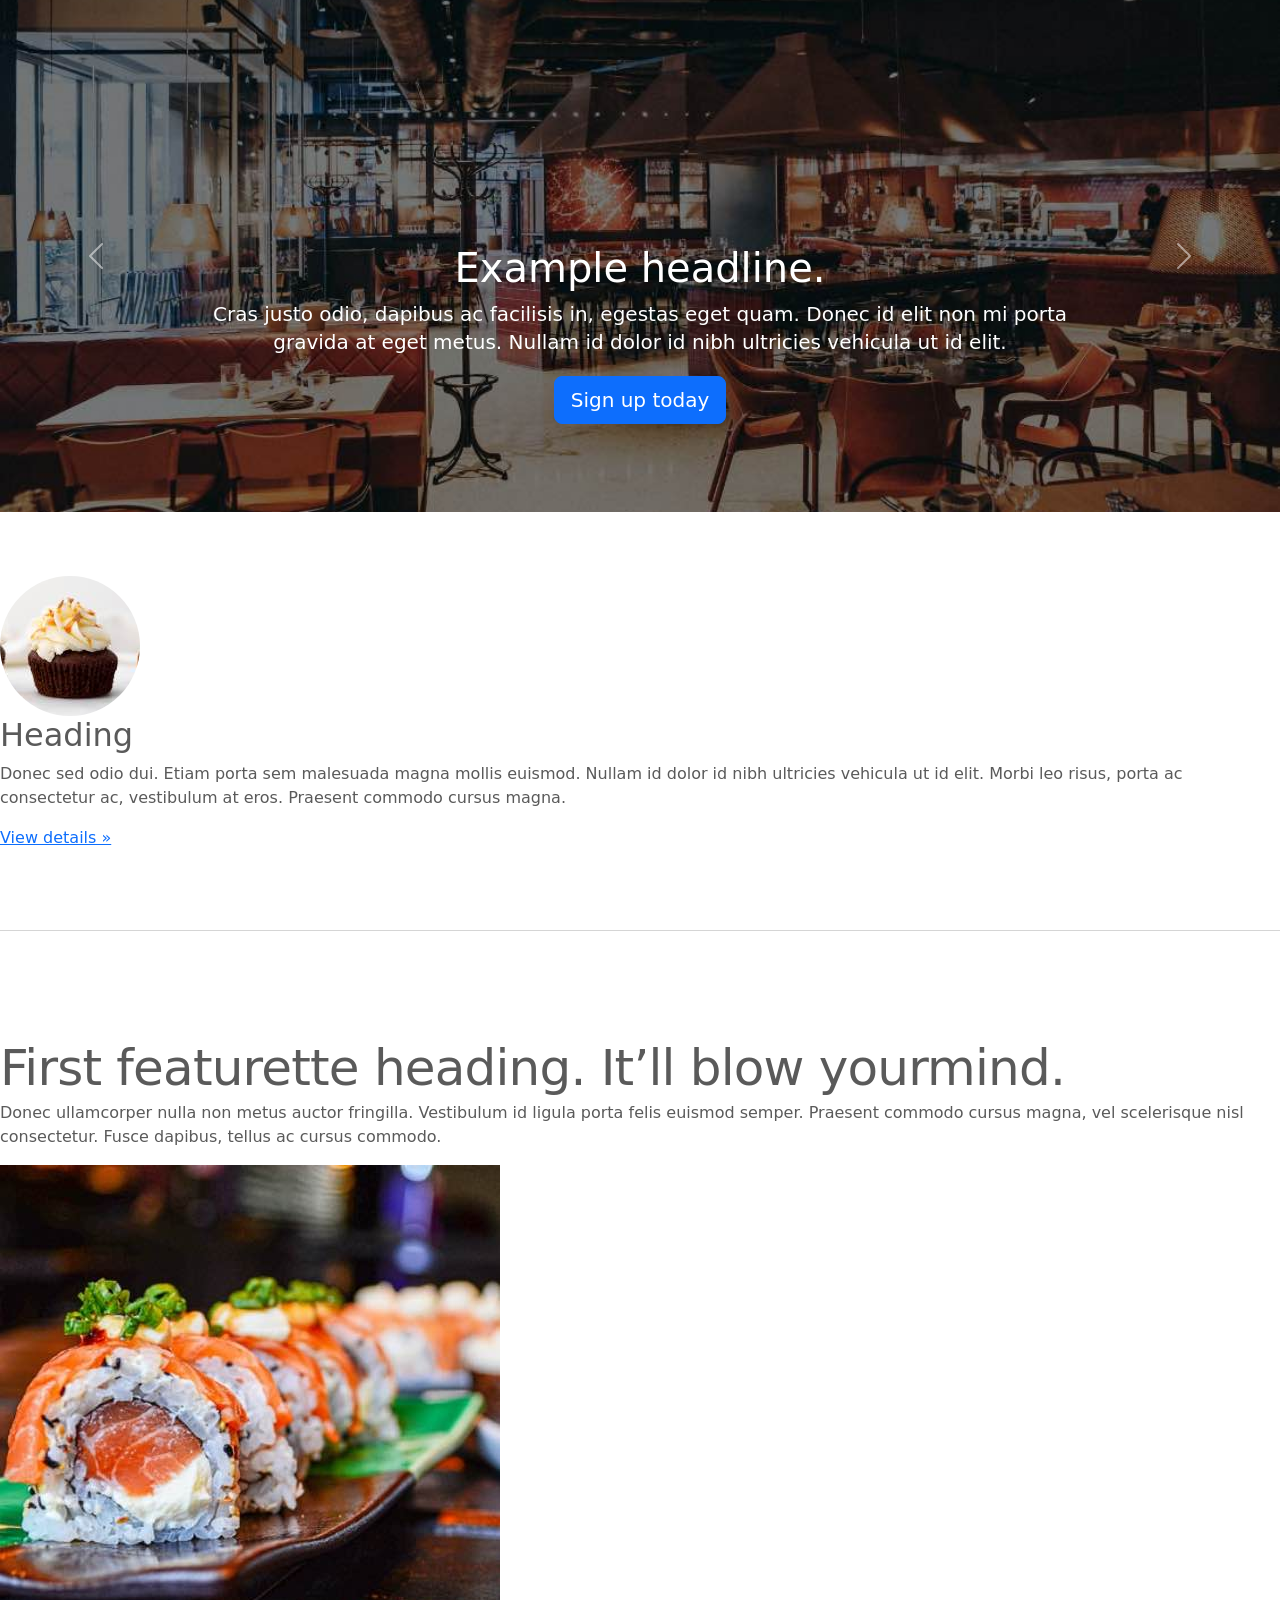
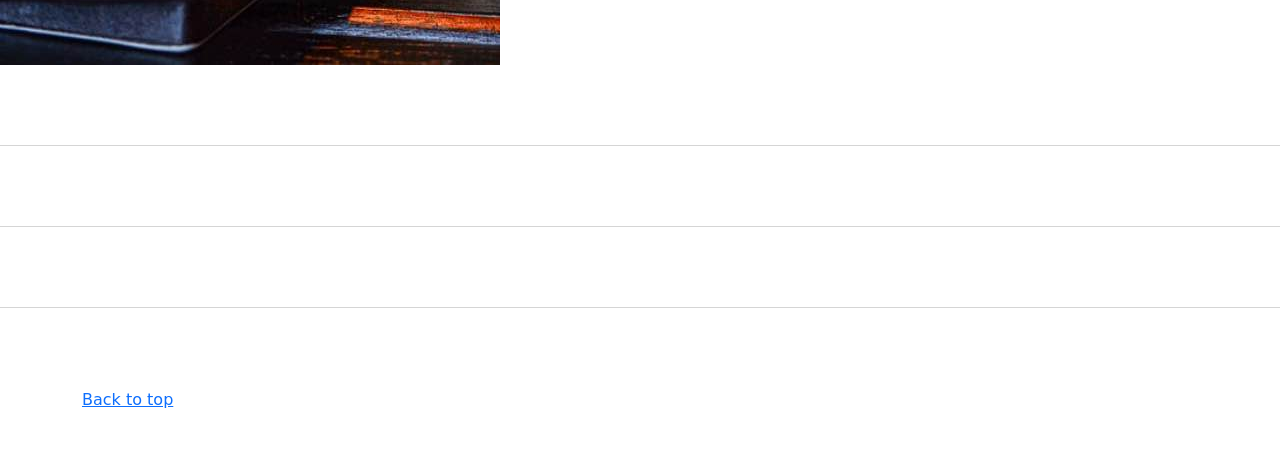
==== kadai_003/index_for_student.html @ 4b8fd2c6 "Add files via upload" ====
<!doctype html>
<html lang="en">
  <head>
    <meta charset="utf-8">
    <meta name="viewport" content="width=device-width, initial-scale=1">
    <meta name="description" content="">
    <meta name="author" content="Mark Otto, Jacob Thornton, and Bootstrap contributors">
    <meta name="generator" content="Hugo 0.79.0">
    <title>Carousel Template · Bootstrap v5.0</title>
    <link rel="canonical" href="https://getbootstrap.com/docs/5.0/examples/carousel/">
    <!-- ************************************************ bootstrap.min.cssの読み込み -->
     <link href="https://cdn.jsdelivr.net/npm/bootstrap@5.0.0-beta1/dist/css/bootstrap.min.css" rel="stylesheet" integrity="sha384-giJF6kkoqNQ00vy+HMDP7azOuL0xtbfIcaT9wjKHr8RbDVddVHyTfAAsrekwKmP1" crossorigin="anonymous">
    <!-- ************************************************ carousel.cssの読み込み -->
    <link href="carousel.css" rel="stylesheet">
    <!-- ************************************************ bootstrap.bundle.min.jsの読み込み -->
        <script src="https://cdn.jsdelivr.net/npm/bootstrap@5.0.0-beta1/dist/js/bootstrap.bundle.min.js" integrity="sha384-ygbV9kiqUc6oa4msXn9868pTtWMgiQaeYH7/t7LECLbyPA2x65Kgf80OJFdroafW" crossorigin="anonymous" defer></script>
  </head>
  <body>
    <main>
      <!-- ************************************************ カールセル開始 -->
      <!-- <div id="myCarousel" class="carousel slide" data-bs-ride="carousel"> -->
        <div id="carouselExampleControls" class="carousel slide" data-bs-ride="carousel">

         <!-- <div class="carousel-inner"> -->
         <div class="carousel-inner">

          <!-- <div class="carousel-item active"> -->
          <div class="carousel-item active">
            <img src="img/top_1.jpg" class="d-block w-100" alt="サンプル画像1">
            <div class="container">
              <!-- <div class="carousel-caption"> -->
              <div class="carousel-caption">
                <h1>Example headline.</h1>
                <p>Cras justo odio, dapibus ac facilisis in, egestas eget quam. Donec id elit non mi porta gravida at eget
                  metus. Nullam id dolor id nibh ultricies vehicula ut id elit.</p>
                <!-- <p><a class="btn btn-lg btn-primary" href="#" role="button">Sign up today</a></p> -->
                <p><a class="btn btn-lg btn-primary" href="#" role="button">Sign up today</a></p>
              </div>
            </div>
          </div>

          <div class="carousel-item">
            <img src="img/top_2.jpg" class="d-block w-100" alt="...">
            <div class="container">
              <div class="carousel-caption">
                <h1>Example headline.</h1>
                <p>Cras justo odio, dapibus ac facilisis in, egestas eget quam. Donec id elit non mi porta gravida at eget
                  metus. Nullam id dolor id nibh ultricies vehicula ut id elit.</p>
                <!-- <p><a class="btn btn-lg btn-primary" href="#" role="button">Sign up today</a></p> -->
                <p><a class="btn btn-lg btn-primary" href="#" role="button">Sign up today</a></p>
             </div>
           </div>
         </div>

         <div class="carousel-item">
            <img src="img/top_3.jpg" class="d-block w-100" alt="...">
            <div class="container">
              <div class="carousel-caption">
                <h1>Example headline.</h1>
                <p>Cras justo odio, dapibus ac facilisis in, egestas eget quam. Donec id elit non mi porta gravida at eget
                  metus. Nullam id dolor id nibh ultricies vehicula ut id elit.</p>
                <!-- <p><a class="btn btn-lg btn-primary" href="#" role="button">Sign up today</a></p> -->
                <p><a class="btn btn-lg btn-primary" href="#" role="button">Sign up today</a></p>
             </div>
           </div>
         </div>

        </div>

        <button class="carousel-control-prev" type="button" data-bs-target="#carouselExampleControls" data-bs-slide="prev">
         <span class="carousel-control-prev-icon" aria-hidden="true"></span>
         <span class="visually-hidden">Previous</span>
        </button>
        <button class="carousel-control-next" type="button" data-bs-target="#carouselExampleControls" data-bs-slide="next">
         <span class="carousel-control-next-icon" aria-hidden="true"></span>
         <span class="visually-hidden">Next</span>
       </button>

      </div>
      <!-- ************************************************ カールセル終了 -->
      <!-- <div class="container marketing"> -->
      <div class="">
        <!-- <div class="row"> -->
        <div class="">
          <!-- <div class="col-lg-4"> -->
          <div class="">
            <img src="img/cake.jpg" class="rounded-circle" alt="サンプル画像2">
            <h2>Heading</h2>
            <p>Donec sed odio dui. Etiam porta sem malesuada magna mollis euismod. Nullam id dolor id nibh ultricies
              vehicula ut id elit. Morbi leo risus, porta ac consectetur ac, vestibulum at eros. Praesent commodo cursus
              magna.</p>
            <!-- <p><a class="btn btn-secondary" href="#" role="button">View details &raquo;</a></p> -->
            <p><a class="" href="#" role="button">View details &raquo;</a></p>
          </div>
        </div>
        <hr class="featurette-divider">
        <!-- <div class="row"> -->
        <div class="">
          <!-- <div class="col-md-7"> -->
          <div class="">
            <!-- <h2 class="featurette-heading">First featurette heading. <span class="text-muted">It’ll blow yourmind.</span> -->
            <h2 class="featurette-heading">First featurette heading. <span class="">It’ll blow yourmind.</span></h2>
            <!-- <p class="lead">Donec ullamcorper nulla non metus auctor fringilla. Vestibulum id ligula porta felis
              euismod
              semper. Praesent commodo cursus magna, vel scelerisque nisl consectetur. Fusce dapibus, tellus ac cursus
              commodo.</p> -->
            <p class="">
              Donec ullamcorper nulla non metus auctor fringilla. Vestibulum id ligula porta felis
              euismod
              semper. Praesent commodo cursus magna, vel scelerisque nisl consectetur. Fusce dapibus, tellus ac cursus
              commodo.
            </p>
          </div>
          <!-- <div class="col-md-5"> -->
          <div class="">
            <!-- <img src="img/sushi.jpg" class="img-fluid" alt=""> -->
            <img src="img/sushi.jpg" class="" alt="サンプル画像3">
          </div>
        </div>
        <hr class="featurette-divider">
        <!-- ここにもう一つ左右を反転させたものを作ります。 -->
        <hr class="featurette-divider">
        <!-- ここにもう一つ左右を反転させたものを作ります。 -->
        <hr class="featurette-divider">
        <footer class="container">
          <!-- <p class="float-end"><a href="#">Back to top</a></p> -->
          <p class=""><a href="#">Back to top</a></p>
        </footer>
      </div>
    </main>
  </body>

</html>
---- kadai_003/carousel.css ----
/* ----------------------------------------------- 全体の文字色修正と下部の余白の調整 */
body {
  /* padding-top: 3rem; */
  padding-bottom: 3rem;
  color: #5a5a5a;
}

/* ----------------------------------------------- カルーセルのカスタマイズ */
.carousel {
  margin-bottom: 4rem;
}

.carousel-caption {
  bottom: 3rem;
  z-index: 10;
}

.carousel-item {
  height: 32rem;
  position: relative;
}

.carousel-item > img {
  width: 100%;
  height: 100%;
  object-fit: cover;
  position: absolute;
  top: 0;
  left: 0;
}


/* ----------------------------------------------- マーケティングコンテンツ */
.marketing .col-lg-4 {
  margin-bottom: 1.5rem;
  text-align: center;
}

.marketing h2 {
  font-weight: 400;
}

/* rtl:begin:ignore */
.marketing .col-lg-4 p {
  margin-right: .75rem;
  margin-left: .75rem;
}

/* rtl:end:ignore */

/* ----------------------------------------------- フィーチャーレット */
.featurette-divider {
  margin: 5rem 0;
  /* Space out the Bootstrap <hr> more */
}

.featurette-heading {
  font-weight: 300;
  line-height: 1;
  /* rtl:remove */
  letter-spacing: -.05rem;
}

/* ----------------------------------------------- レスポンシブデザイン */
@media (min-width: 40em) {
  .carousel-caption p {
    margin-bottom: 1.25rem;
    font-size: 1.25rem;
    line-height: 1.4;
  }

  .featurette-heading {
    font-size: 50px;
  }
}

@media (min-width: 62em) {
  .featurette-heading {
    margin-top: 7rem;
  }
}

.carousel-caption {
  background: none !important; /* 背景をリセット */
}
.carousel .container {
  background: none !important; /* 念のためcontainerもリセット */
}
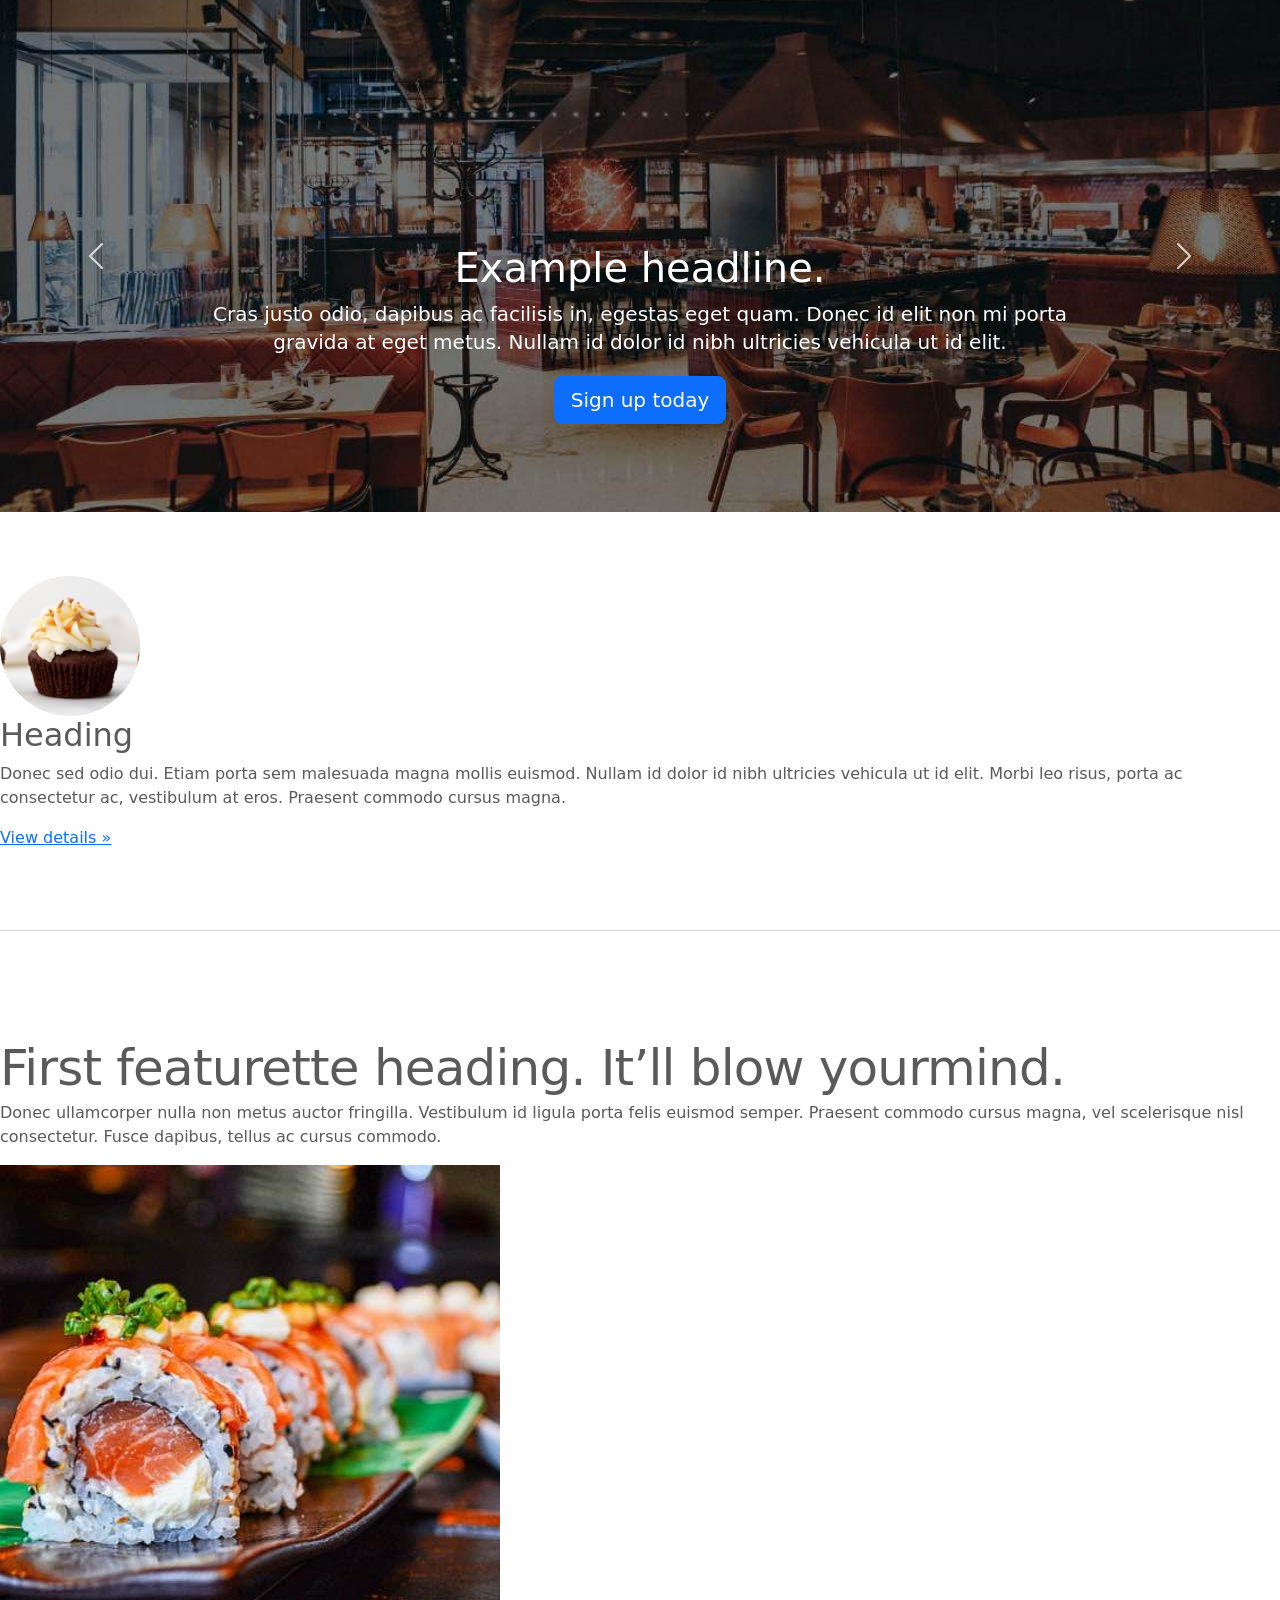
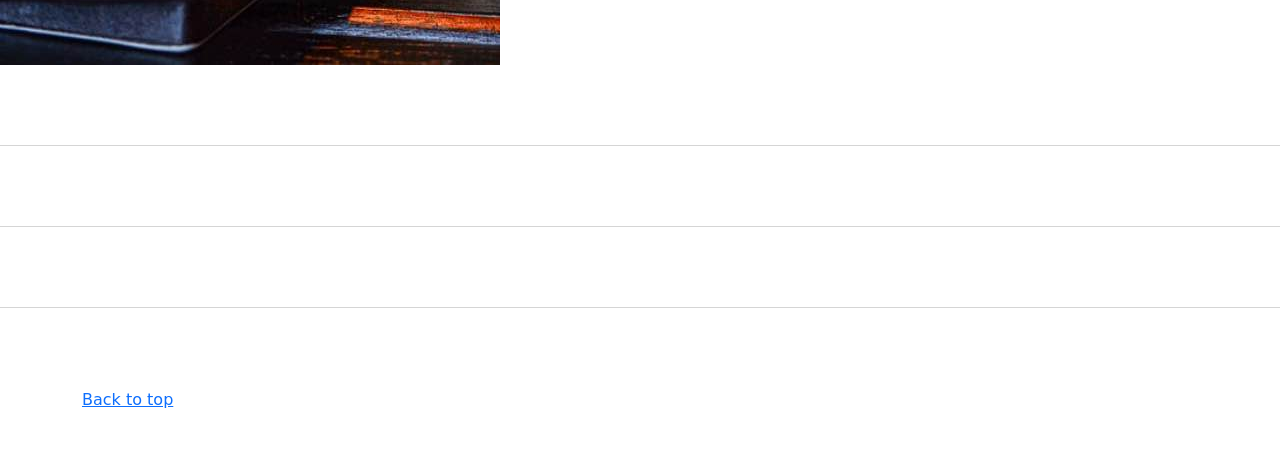
==== commit 98f22ff2: "Add files via upload" ====
--- a/kadai_003/index_for_student.html
+++ b/kadai_003/index_for_student.html
@@ -76,6 +76,21 @@
          <span class="visually-hidden">Next</span>
        </button>
 
+
+
+       <!-- カルーセル　左ボタン -->
+      <a class="carousel-control-prev" href="#carouselExampleCaptions" role="button" data-bs-slide="prev">
+       <span class="carousel-control-prev-icon" aria-hidden="true"></span>
+       <span class="visually-hidden">Previous</span>
+      </a>
+
+  <!-- カルーセル　右ボタン -->
+      <a class="carousel-control-next" href="#carouselExampleCaptions" role="button" data-bs-slide="next">
+       <span class="carousel-control-next-icon" aria-hidden="true"></span>
+       <span class="visually-hidden">Next</span>
+      </a>
+
+
       </div>
       <!-- ************************************************ カールセル終了 -->
       <!-- <div class="container marketing"> -->
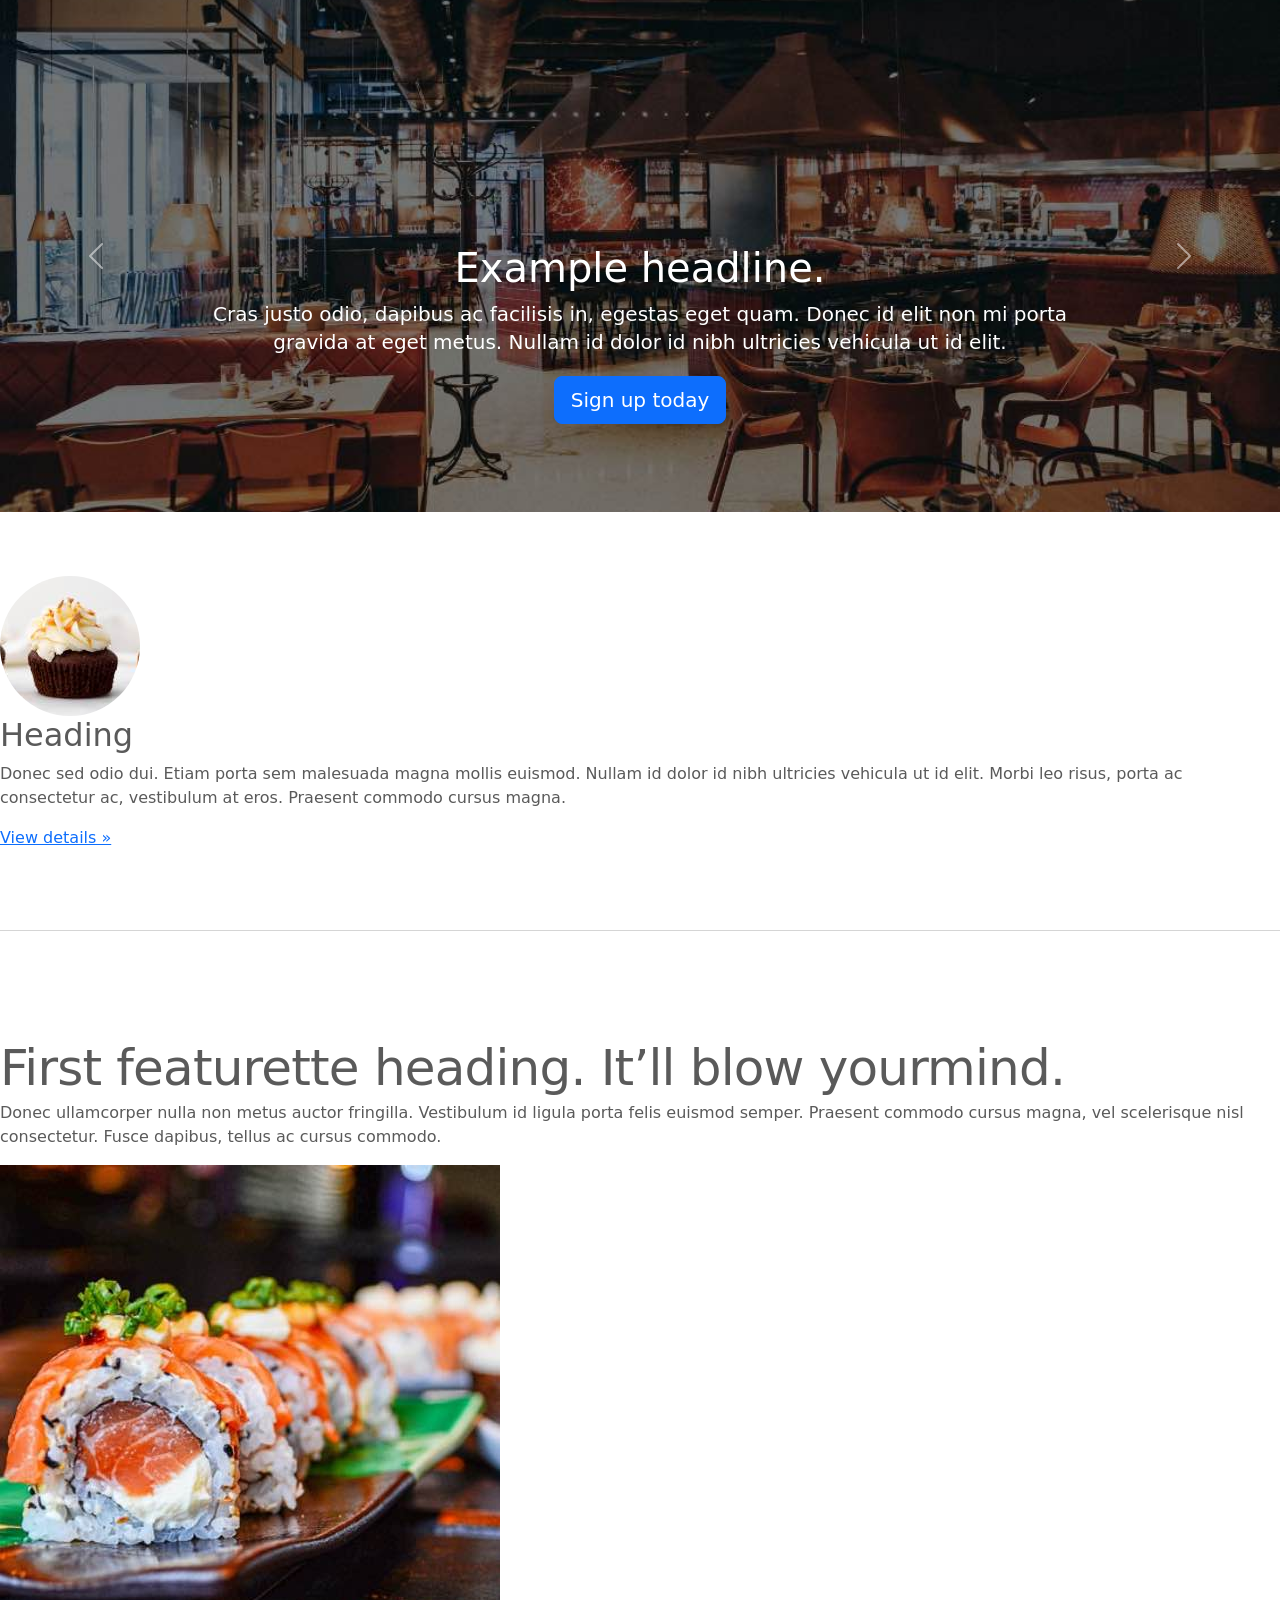
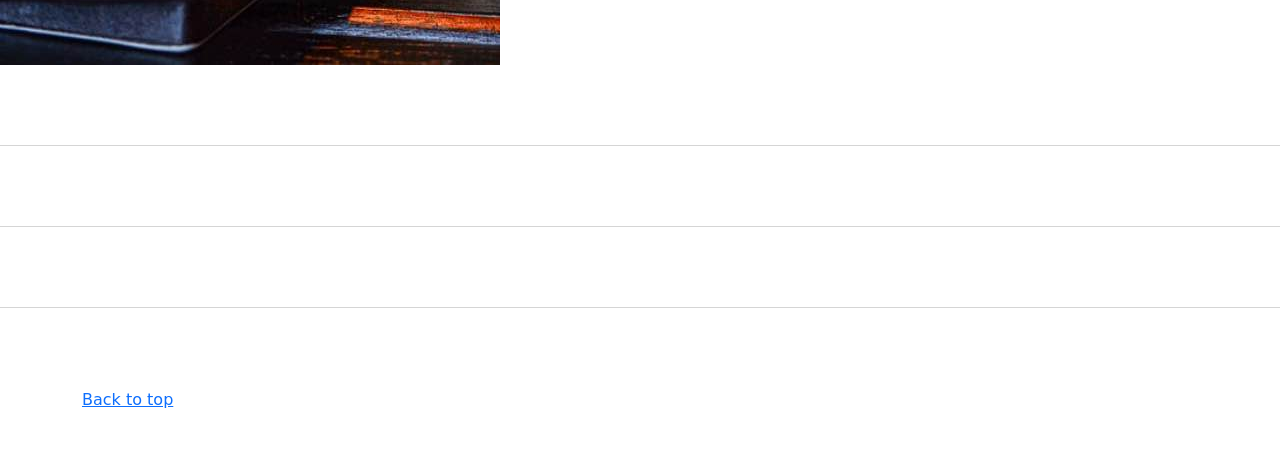
==== commit ebaee693: "Add files via upload" ====
--- a/kadai_003/index_for_student.html
+++ b/kadai_003/index_for_student.html
@@ -76,21 +76,6 @@
          <span class="visually-hidden">Next</span>
        </button>
 
-
-
-       <!-- カルーセル　左ボタン -->
-      <a class="carousel-control-prev" href="#carouselExampleCaptions" role="button" data-bs-slide="prev">
-       <span class="carousel-control-prev-icon" aria-hidden="true"></span>
-       <span class="visually-hidden">Previous</span>
-      </a>
-
-  <!-- カルーセル　右ボタン -->
-      <a class="carousel-control-next" href="#carouselExampleCaptions" role="button" data-bs-slide="next">
-       <span class="carousel-control-next-icon" aria-hidden="true"></span>
-       <span class="visually-hidden">Next</span>
-      </a>
-
-
       </div>
       <!-- ************************************************ カールセル終了 -->
       <!-- <div class="container marketing"> -->
